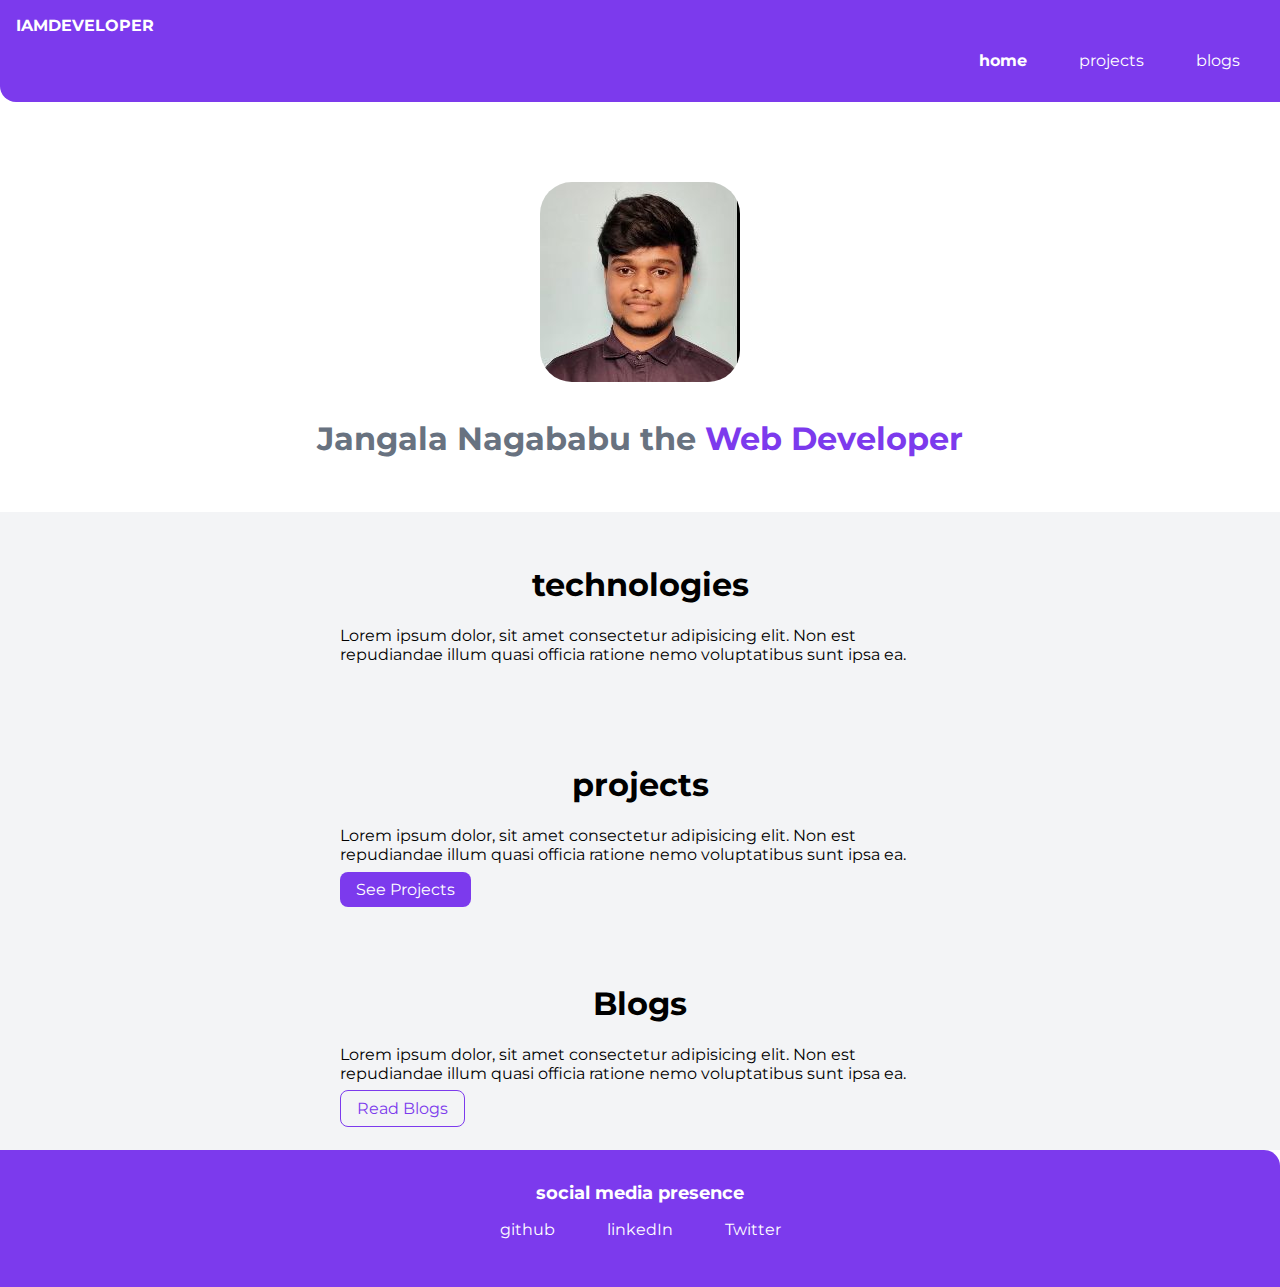
==== index.html @ 1497d7f5 "updated html" ====
<!DOCTYPE html>
<html lang="en">
<head>
    <meta charset="UTF-8">
    <meta http-equiv="X-UA-Compatible" content="IE=edge">
    <meta name="viewport" content="width=device-width, initial-scale=1.0">
    <title>Home | Nagababu</title>
    <link href="./styles.css" rel="stylesheet">
</head>
<body>
    <nav class="navigation container">
        <div class="nav-brand">IAMDEVELOPER</div>
        <ul class="list-non-bullet nav-pills">
           <li class="list-item-inline"><a class="link link-active" href="/">home</a></li>
           <li class="list-item-inline"><a class="link" href="./projects.html">projects</a></li>
           <li class="list-item-inline"><a class="link" href="./blogs.html">blogs</a></li>
        </ul>
      </nav>   
      <header class="hero">
        <img class="hero-img" src="./img/myimg.svg.jpg" />
        <h1 class="hero-heading">Jangala Nagababu the <span class="heading-inverted">Web Developer</span></h1>
    </header>
    <section class="section ow">
        <div class="container container-center">
        <h1>technologies</h1>
        <p>Lorem ipsum dolor, sit amet consectetur adipisicing elit. Non est repudiandae illum quasi officia ratione nemo voluptatibus sunt ipsa ea.</p>
        </div>
    </section>

    <section class="section ow">
        <div class="container container-center">
        <h1>projects</h1>
        <p>Lorem ipsum dolor, sit amet consectetur adipisicing elit. Non est repudiandae illum quasi officia ratione nemo voluptatibus sunt ipsa ea.</p>
        <a class="link link-primary" href="./projects.html">See Projects</a>
        </div>
    </section>

    <section class="section ow">
        <div class="container container-center">
        <h1>Blogs</h1>
        <p>Lorem ipsum dolor, sit amet consectetur adipisicing elit. Non est repudiandae illum quasi officia ratione nemo voluptatibus sunt ipsa ea.</p>
        <a class="link link-secondary" href="./blogs.html">Read Blogs</a>
        </div>
    </section>

    <footer class="footer">
        <div class="footer-header">social media presence</div>
        <ul class="social-links list-non-bullet">
            <li class="list-item-inline"><a class="link" href="https://github.com/Jangalanagababu42">github</a></li>
            <li class="list-item-inline"><a class="link" href="https://www.linkedin.com/in/jangala-nagababu-0552181a4
                ">linkedIn</a></li>
            <li class="list-item-inline"><a class="link" href="/">Twitter</a></li>
        </ul>
    </footer>

</body>
</html>
---- styles.css ----
@import url('https://fonts.googleapis.com/css2?family=Montserrat:wght@200;500&display=swap');

:root{
    --primary-color:#7C3AED;
    --dark-gray:#687280;
    --off-white:#F3F4F6;
}


body{
    font-family: 'Montserrat', sans-serif;
    margin: 0px;


}
hr{
    margin: 2rem 0rem;
}

.container{
    padding-left: 1rem;
    padding-right: 1rem;
}

.container-center{
    max-width: 600px;
    margin: auto;
}

.link{
    text-decoration: none;
    padding: 0.5rem 1rem;
    /* margin-top: 5rem; */

}

.link-primary{
    background-color: var(--primary-color);
    border-radius: 0.5rem;
    color: white;
}
.link-secondary{
color: var(--primary-color);
border-radius: 00.5rem;
border: 1px solid var(--primary-color)
}
/* BEM Naming convention */

.list-non-bullet{
    list-style: none;
}

.list-item-inline{
    display: inline;
    padding: 0rem 0.5rem;
}
.navigation{
    background-color: var(--primary-color);
    color: white;
    padding: 1rem;
    border-bottom-left-radius: 1rem;
}
.navigation .nav-brand{
    font-weight: bold;
}

.navigation .nav-pills{
    text-align: right;
}

.navigation .link{
    color: white;
}

.navigation .link-active{
    font-weight: bold;
}
.hero{
    padding: 2rem;
    padding-top: 5rem;
}

.hero .hero-img{
    max-width: 350px;
    display: block;
    margin: auto;
    border-radius: 2rem;
}

.hero .hero-heading{
  color: var(--dark-gray);
  padding-top: 1rem;
  text-align: center;
}


.hero .hero-heading .heading-inverted{
    color: var(--primary-color);
}


.section{
    padding: 2rem;
}

.section h1{
    text-align: center;
}

.ow{
    background-color: var(--off-white);
}

.footer{
    background-color: var(--primary-color);
    padding: 2rem 1rem;
    text-align: center;
    color: white;
    border-top-right-radius: 1rem;
}
.footer .footer-header{
    font-weight: bold;
    font-size: large;
}
.footer .link{
    color: white;
}

.footer ul{
    padding-inline-start: 0px;
}
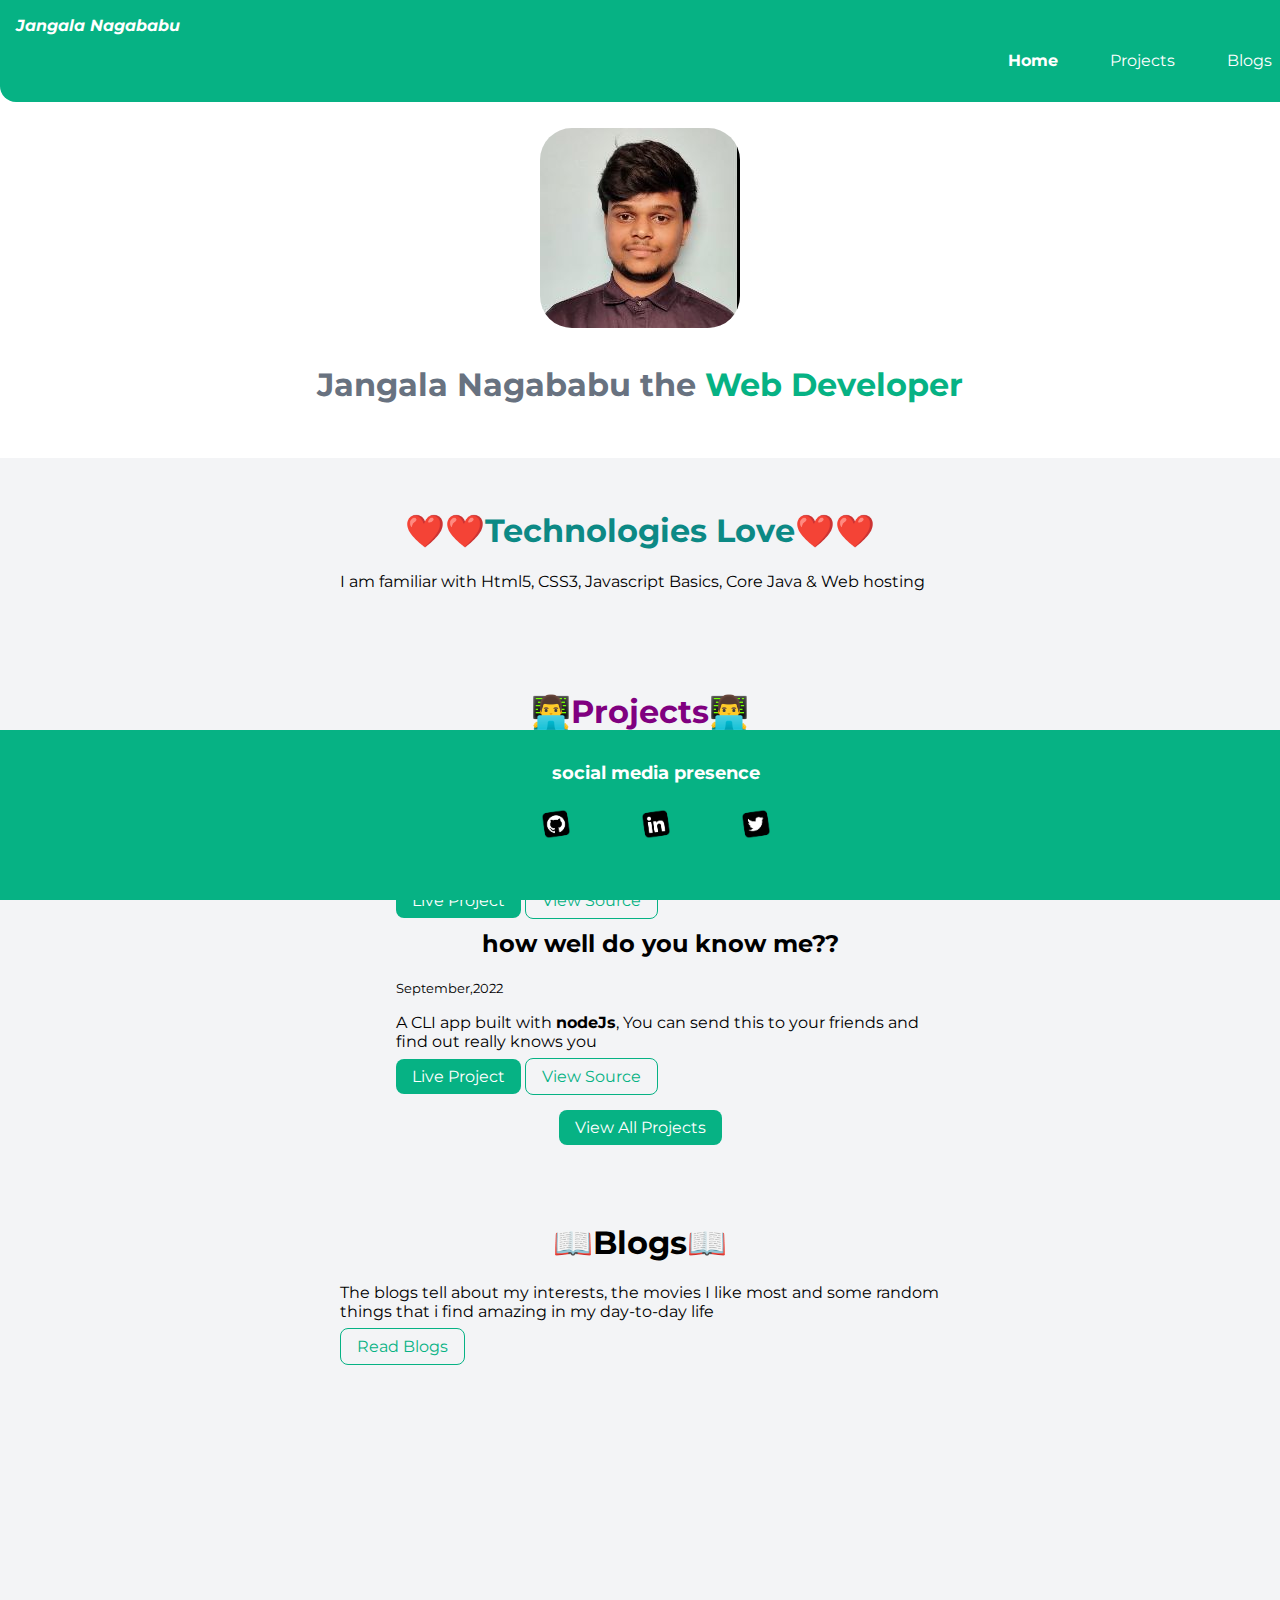
==== commit b44658cd: "Pre-final Update in portfolio" ====
--- a/index.html
+++ b/index.html
@@ -9,11 +9,11 @@
 </head>
 <body>
     <nav class="navigation container">
-        <div class="nav-brand">IAMDEVELOPER</div>
+        <div class="nav-brand"><i>Jangala Nagababu</i></div>
         <ul class="list-non-bullet nav-pills">
-           <li class="list-item-inline"><a class="link link-active" href="/">home</a></li>
-           <li class="list-item-inline"><a class="link" href="./projects.html">projects</a></li>
-           <li class="list-item-inline"><a class="link" href="./blogs.html">blogs</a></li>
+           <li class="list-item-inline"><a class="link link-active" href="/">Home</a></li>
+           <li class="list-item-inline"><a class="link" href="./projects.html">Projects</a></li>
+           <li class="list-item-inline"><a class="link" href="./blogs.html">Blogs</a></li>
         </ul>
       </nav>   
       <header class="hero">
@@ -22,23 +22,46 @@
     </header>
     <section class="section ow">
         <div class="container container-center">
-        <h1>technologies</h1>
-        <p>Lorem ipsum dolor, sit amet consectetur adipisicing elit. Non est repudiandae illum quasi officia ratione nemo voluptatibus sunt ipsa ea.</p>
+        <h1 style="color:rgb(12, 137, 133)">❤️❤️Technologies Love❤️❤️</h1>
+        <p>I am familiar with Html5, CSS3, Javascript Basics, Core Java & Web hosting
+
+        </p>
         </div>
     </section>
 
     <section class="section ow">
         <div class="container container-center">
-        <h1>projects</h1>
-        <p>Lorem ipsum dolor, sit amet consectetur adipisicing elit. Non est repudiandae illum quasi officia ratione nemo voluptatibus sunt ipsa ea.</p>
-        <a class="link link-primary" href="./projects.html">See Projects</a>
+        <h1 style="color:purple">👨‍💻Projects👨‍💻</h1>
+        <ul class="list-non-bullet">
+            <li>
+                <div class="container container-center">
+                    <h2>Namaste Js</h2>
+                    <small>September,2022</small>
+                    <p>A CLI app built with <strong>nodeJs</strong>, You can send this to your friends and find out really knows Javascript</p>
+    <a class="link link-primary" href="https://replit.com/@Jangalanagababu/NamasteJsQuiz?embed=1&output=1">Live Project</a>
+    <a class="link link-secondary" href="https://github.com/Jangalanagababu42/NamasteJsQuiz">View Source</a>
+                </div>
+            </li>
+            <li>
+                <div class="container container-center">
+                    <h2>how well do you know me??</h2>
+                    <small>September,2022</small>
+                    <p>A CLI app built with <strong>nodeJs</strong>, You can send this to your friends and find out really knows you</p>
+    <a class="link link-primary" href="https://replit.com/@Jangalanagababu/How-well-Do-you-Know-Me?embed=1&output=1">Live Project</a>
+    <a class="link link-secondary" href="https://github.com/Jangalanagababu42/How-well-Do-you-Know-Me">View Source</a>
+                </div>
+            </li>
+     </ul>
+        <div class="projects">
+        <a class="link link-primary" href="./projects.html">View All Projects</a></div>
         </div>
     </section>
 
     <section class="section ow">
-        <div class="container container-center">
-        <h1>Blogs</h1>
-        <p>Lorem ipsum dolor, sit amet consectetur adipisicing elit. Non est repudiandae illum quasi officia ratione nemo voluptatibus sunt ipsa ea.</p>
+        <div class="container container-center abovefooter">
+        <h1>📖Blogs📖</h1>
+        <p>The blogs tell about my interests, the movies I like most and some random things that i find amazing in my day-to-day life
+        </p>
         <a class="link link-secondary" href="./blogs.html">Read Blogs</a>
         </div>
     </section>
@@ -46,10 +69,10 @@
     <footer class="footer">
         <div class="footer-header">social media presence</div>
         <ul class="social-links list-non-bullet">
-            <li class="list-item-inline"><a class="link" href="https://github.com/Jangalanagababu42">github</a></li>
-            <li class="list-item-inline"><a class="link" href="https://www.linkedin.com/in/jangala-nagababu-0552181a4
-                ">linkedIn</a></li>
-            <li class="list-item-inline"><a class="link" href="/">Twitter</a></li>
+            <li class="list-item-inline"><a class="link2" href="https://github.com/Jangalanagababu42"><img  class="image" src="./img/github.gif" ></a></li>
+            <li class="list-item-inline"><a class="link2" href="https://www.linkedin.com/in/jangala-nagababu-0552181a4
+                "><img class="image" src="./img/linkedin.gif" ></a></li>
+            <li class="list-item-inline"><a class="link2" href="https://twitter.com/Jangalanagabab2"><img  class="image" src="./img/twitter.gif"></a></li>
         </ul>
     </footer>
 
--- a/styles.css
+++ b/styles.css
@@ -1,7 +1,7 @@
 @import url('https://fonts.googleapis.com/css2?family=Montserrat:wght@200;500&display=swap');
 
 :root{
-    --primary-color:#7C3AED;
+    --primary-color:#06b284;
     --dark-gray:#687280;
     --off-white:#F3F4F6;
 }
@@ -30,7 +30,15 @@
 .link{
     text-decoration: none;
     padding: 0.5rem 1rem;
+    
+  
     /* margin-top: 5rem; */
+
+}
+.navigation .link:hover{
+   color: var(--dark-gray);
+    background-color:white;
+    border-radius: 1rem;
 
 }
 
@@ -38,11 +46,30 @@
     background-color: var(--primary-color);
     border-radius: 0.5rem;
     color: white;
+    
+   
 }
 .link-secondary{
 color: var(--primary-color);
 border-radius: 00.5rem;
-border: 1px solid var(--primary-color)
+border: 1px solid var(--primary-color);
+
+
+}
+.link-primary:hover{
+    color: var(--primary-color);
+    border-radius: 00.5rem;
+    background-color: var(--off-white);
+    border: 1px solid var(--primary-color);
+    
+   
+}
+.link-secondary:hover{
+    background-color: var(--primary-color);
+    border-radius: 0.5rem;
+    color: white;
+    
+
 }
 /* BEM Naming convention */
 
@@ -59,6 +86,10 @@
     color: white;
     padding: 1rem;
     border-bottom-left-radius: 1rem;
+    position: fixed;
+    top: 0%;
+    width: 100%;
+    
 }
 .navigation .nav-brand{
     font-weight: bold;
@@ -78,6 +109,7 @@
 .hero{
     padding: 2rem;
     padding-top: 5rem;
+    margin-top: 3rem;
 }
 
 .hero .hero-img{
@@ -110,15 +142,25 @@
 .ow{
     background-color: var(--off-white);
 }
-
-.footer{
+.image{
+    height: 3rem;
+    width: 3rem;
+}
+ 
+  .footer{
     background-color: var(--primary-color);
     padding: 2rem 1rem;
     text-align: center;
     color: white;
     border-top-right-radius: 1rem;
-}
-.footer .footer-header{
+    position: fixed;
+    bottom: 0%;
+    width: 100%;
+   
+    
+} 
+
+ .footer .footer-header{
     font-weight: bold;
     font-size: large;
 }
@@ -128,4 +170,23 @@
 
 .footer ul{
     padding-inline-start: 0px;
+}
+.link2{
+    text-decoration: none;
+    padding: 0.5rem 1rem;} 
+    /* margin-top: 5rem; */
+ 
+.projects{
+    text-align: center;
+    margin-top: 2rem;
+}
+.image:hover{
+    height: 3.1rem;
+    width: 3.1rem;
+}
+h2{
+    text-align: center;
+}
+.abovefooter{
+    margin-bottom: 14rem;
 }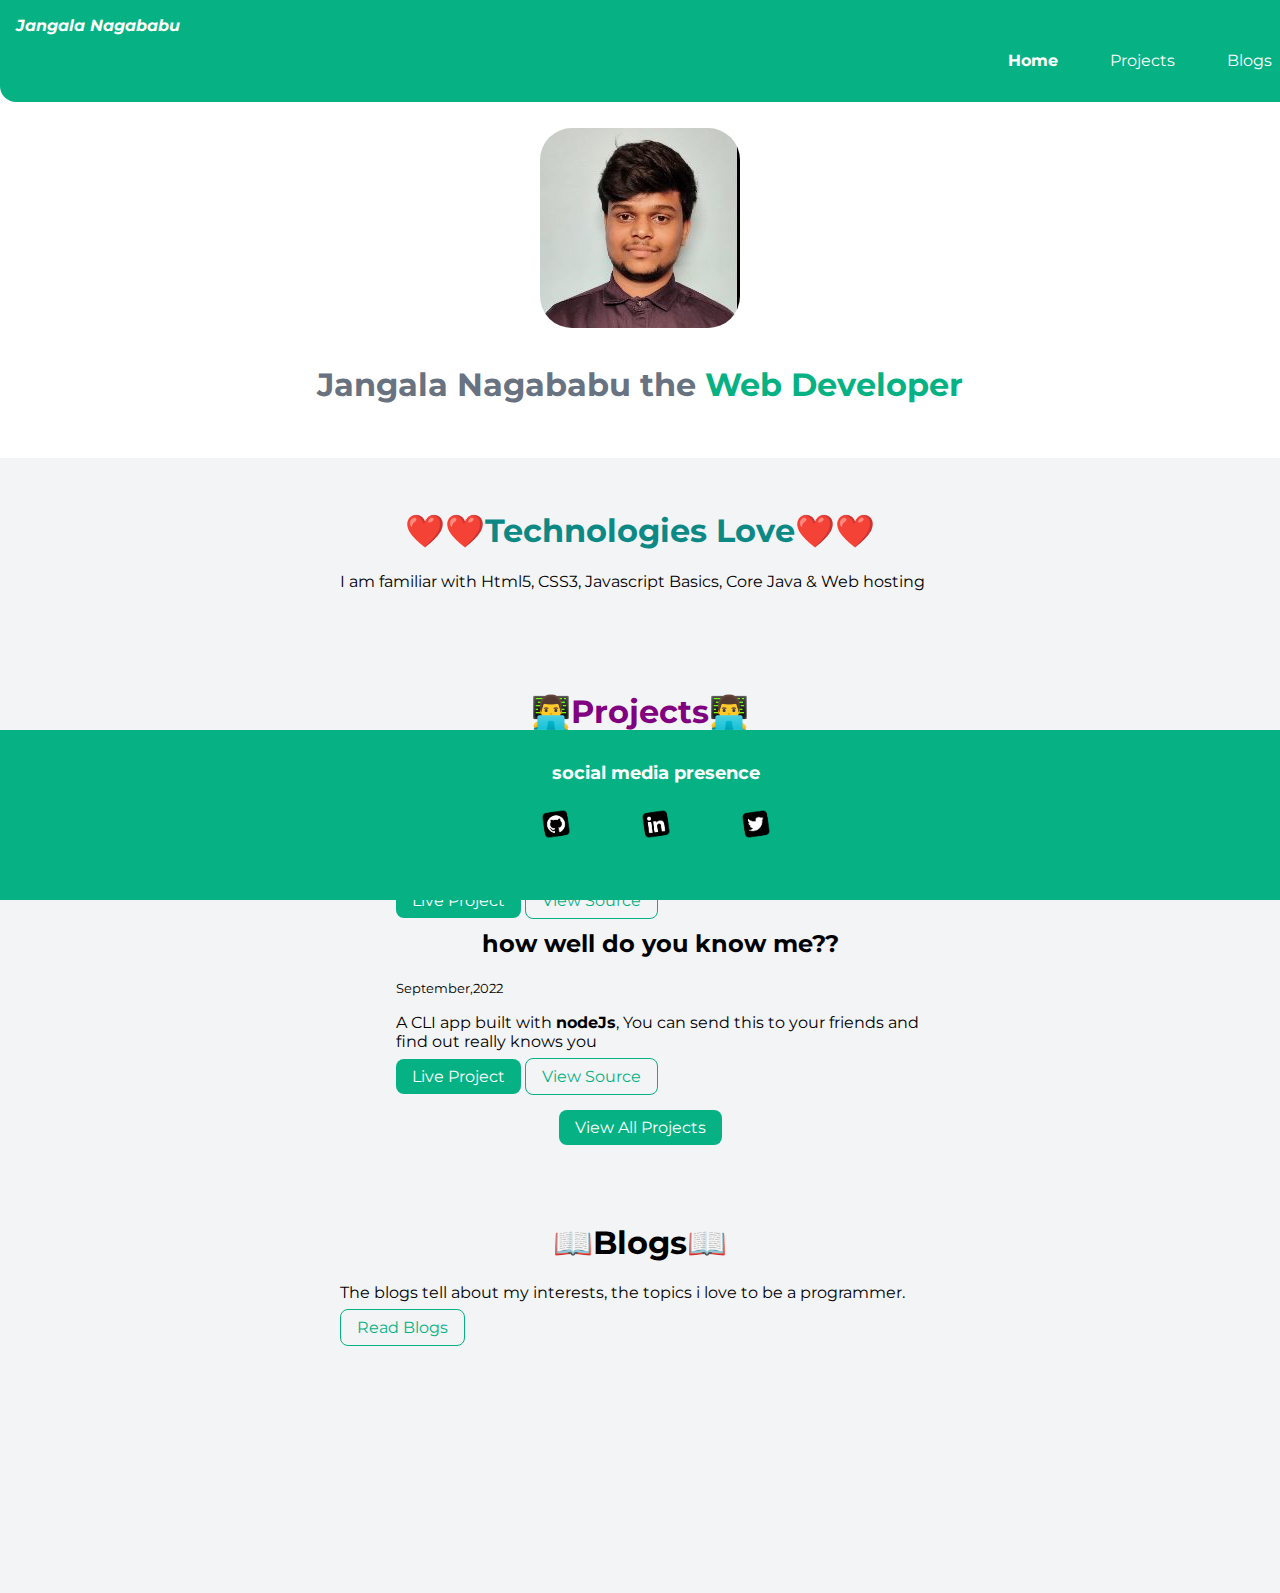
==== commit ce0d9ea1: "fix; added some changes" ====
--- a/index.html
+++ b/index.html
@@ -38,8 +38,8 @@
                     <h2>Namaste Js</h2>
                     <small>September,2022</small>
                     <p>A CLI app built with <strong>nodeJs</strong>, You can send this to your friends and find out really knows Javascript</p>
-    <a class="link link-primary" href="https://replit.com/@Jangalanagababu/NamasteJsQuiz?embed=1&output=1">Live Project</a>
-    <a class="link link-secondary" href="https://github.com/Jangalanagababu42/NamasteJsQuiz">View Source</a>
+    <a class="link link-primary" href="https://replit.com/@Jangalanagababu/NamasteJsQuiz?embed=1&output=1" target="_blank">Live Project</a>
+    <a class="link link-secondary" href="https://github.com/Jangalanagababu42/NamasteJsQuiz" target="_blank">View Source</a>
                 </div>
             </li>
             <li>
@@ -47,8 +47,8 @@
                     <h2>how well do you know me??</h2>
                     <small>September,2022</small>
                     <p>A CLI app built with <strong>nodeJs</strong>, You can send this to your friends and find out really knows you</p>
-    <a class="link link-primary" href="https://replit.com/@Jangalanagababu/How-well-Do-you-Know-Me?embed=1&output=1">Live Project</a>
-    <a class="link link-secondary" href="https://github.com/Jangalanagababu42/How-well-Do-you-Know-Me">View Source</a>
+    <a class="link link-primary" href="https://replit.com/@Jangalanagababu/How-well-Do-you-Know-Me?embed=1&output=1" target="_blank">Live Project</a>
+    <a class="link link-secondary" href="https://github.com/Jangalanagababu42/How-well-Do-you-Know-Me" target="_blank">View Source</a>
                 </div>
             </li>
      </ul>
@@ -60,7 +60,7 @@
     <section class="section ow">
         <div class="container container-center abovefooter">
         <h1>📖Blogs📖</h1>
-        <p>The blogs tell about my interests, the movies I like most and some random things that i find amazing in my day-to-day life
+        <p>The blogs tell about my interests, the topics i love to be a programmer.
         </p>
         <a class="link link-secondary" href="./blogs.html">Read Blogs</a>
         </div>
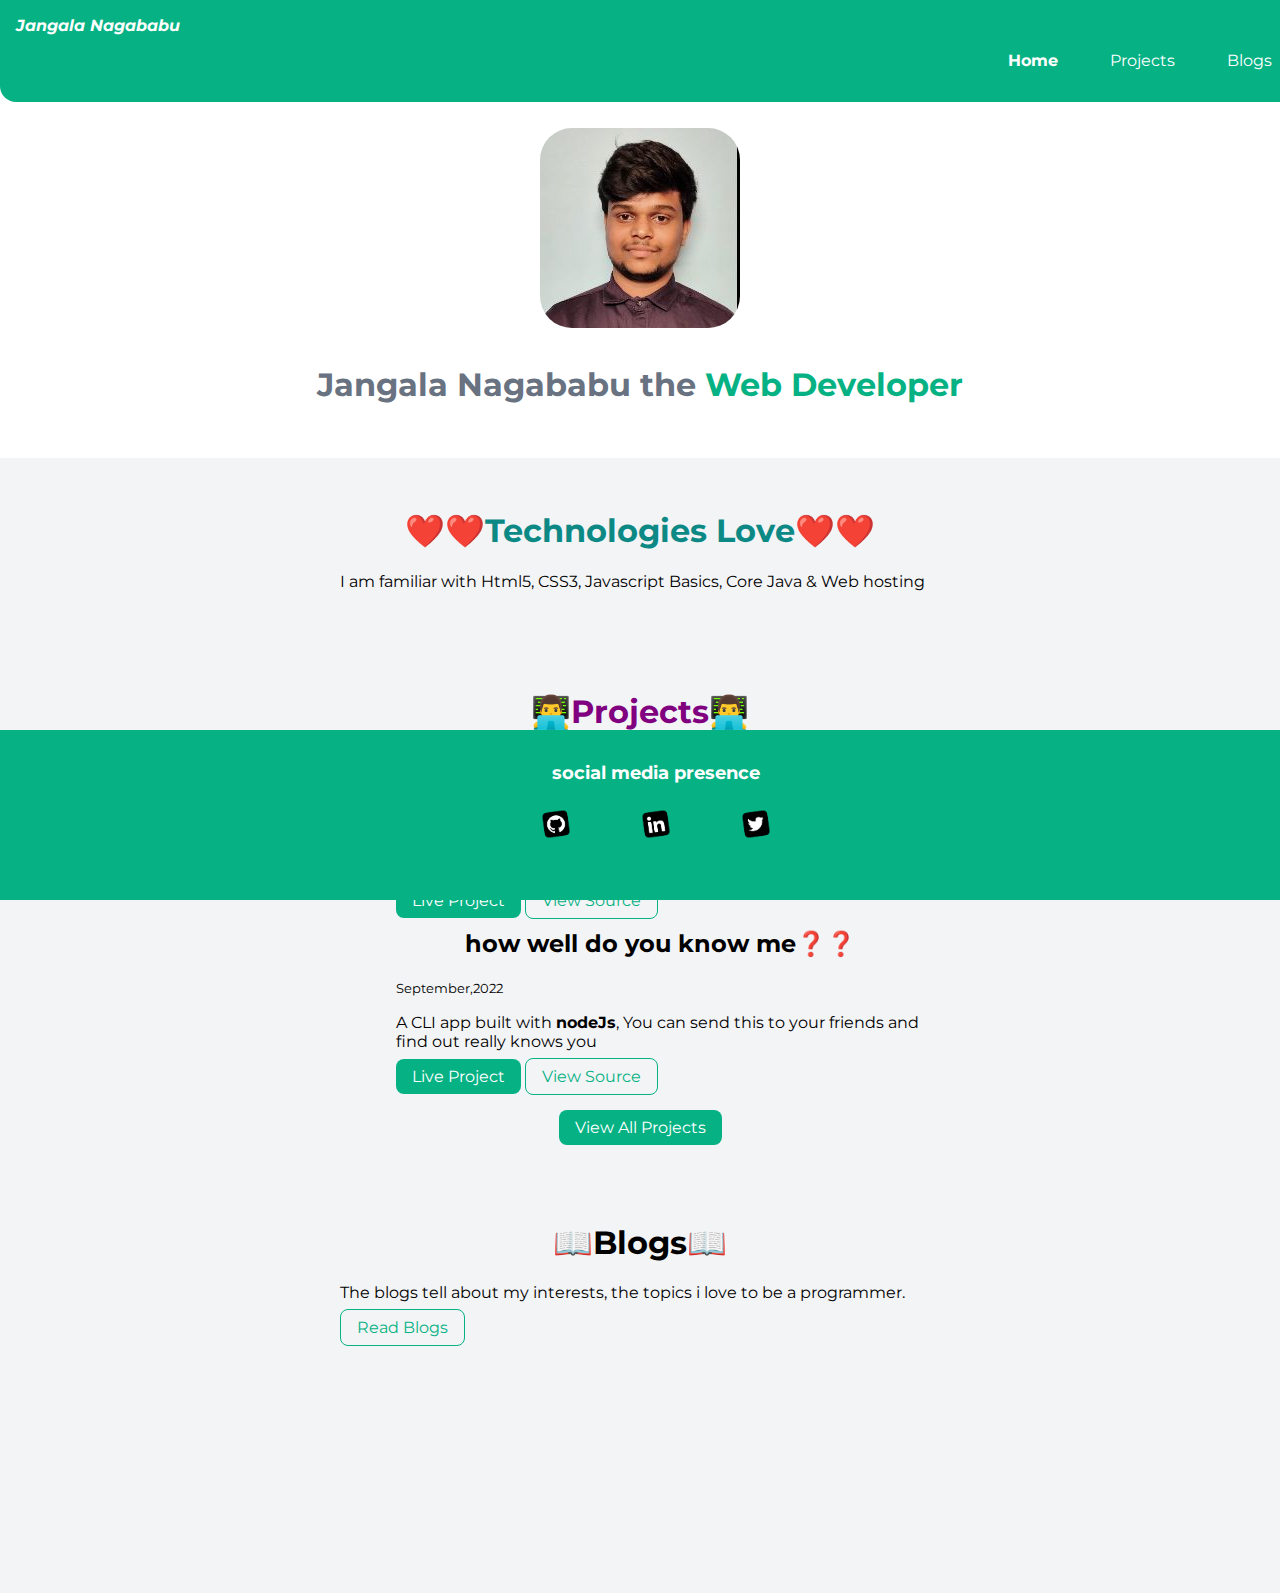
==== commit 700d319a: "style: added eomjis" ====
--- a/index.html
+++ b/index.html
@@ -35,7 +35,7 @@
         <ul class="list-non-bullet">
             <li>
                 <div class="container container-center">
-                    <h2>Namaste Js</h2>
+                    <h2>🙏Namaste Js🙏</h2>
                     <small>September,2022</small>
                     <p>A CLI app built with <strong>nodeJs</strong>, You can send this to your friends and find out really knows Javascript</p>
     <a class="link link-primary" href="https://replit.com/@Jangalanagababu/NamasteJsQuiz?embed=1&output=1" target="_blank">Live Project</a>
@@ -44,7 +44,7 @@
             </li>
             <li>
                 <div class="container container-center">
-                    <h2>how well do you know me??</h2>
+                    <h2>how well do you know me❓❓</h2>
                     <small>September,2022</small>
                     <p>A CLI app built with <strong>nodeJs</strong>, You can send this to your friends and find out really knows you</p>
     <a class="link link-primary" href="https://replit.com/@Jangalanagababu/How-well-Do-you-Know-Me?embed=1&output=1" target="_blank">Live Project</a>
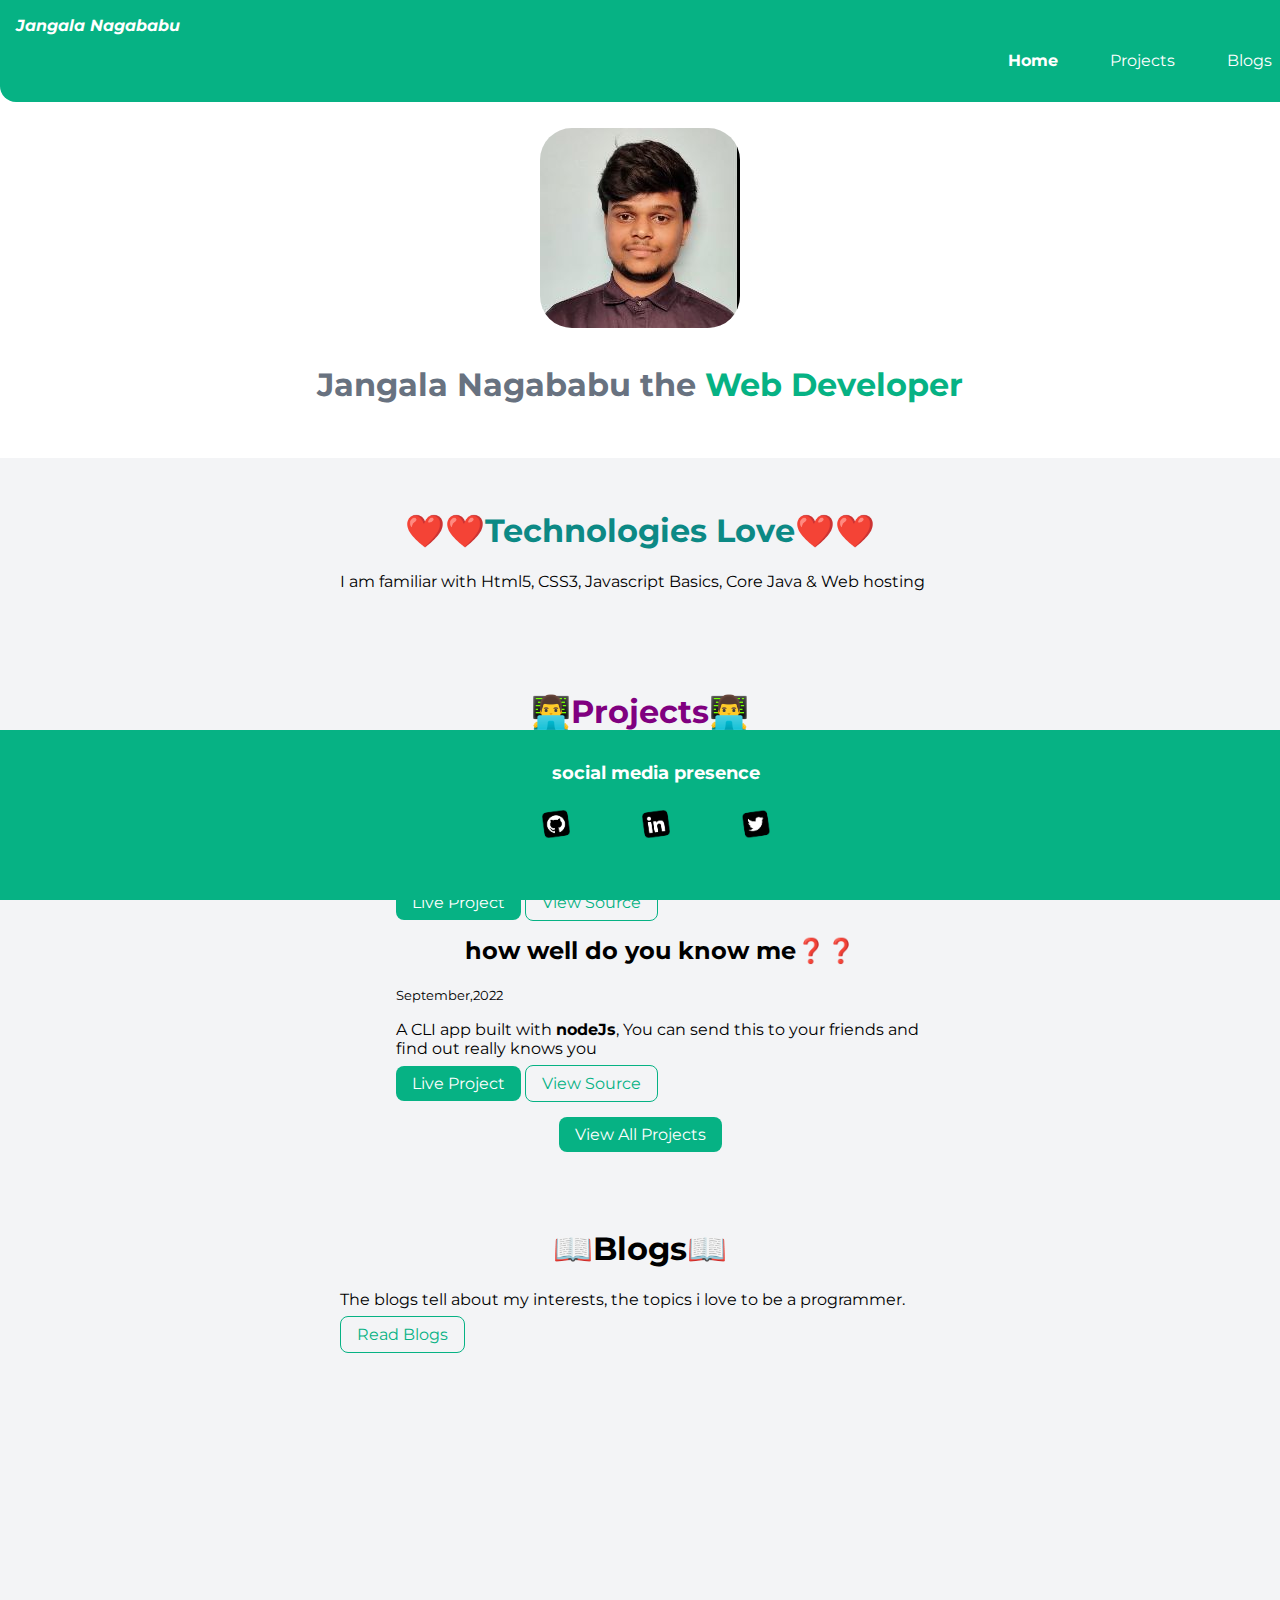
==== commit a910ff6c: "fix: added alt attribute to images" ====
--- a/index.html
+++ b/index.html
@@ -17,7 +17,7 @@
         </ul>
       </nav>   
       <header class="hero">
-        <img class="hero-img" src="./img/myimg.svg.jpg" />
+        <img class="hero-img" src="./img/myimg.svg.jpg" alt="myimage"/>
         <h1 class="hero-heading">Jangala Nagababu the <span class="heading-inverted">Web Developer</span></h1>
     </header>
     <section class="section ow">
@@ -69,10 +69,10 @@
     <footer class="footer">
         <div class="footer-header">social media presence</div>
         <ul class="social-links list-non-bullet">
-            <li class="list-item-inline"><a class="link2" href="https://github.com/Jangalanagababu42"><img  class="image" src="./img/github.gif" ></a></li>
+            <li class="list-item-inline"><a class="link2" href="https://github.com/Jangalanagababu42" target="_blank"><img  class="image" src="./img/github.gif" alt="github" ></a></li>
             <li class="list-item-inline"><a class="link2" href="https://www.linkedin.com/in/jangala-nagababu-0552181a4
-                "><img class="image" src="./img/linkedin.gif" ></a></li>
-            <li class="list-item-inline"><a class="link2" href="https://twitter.com/Jangalanagabab2"><img  class="image" src="./img/twitter.gif"></a></li>
+                " target="_blank"><img class="image" src="./img/linkedin.gif" alt="linkedin" ></a></li>
+            <li class="list-item-inline"><a class="link2" href="https://twitter.com/Jangalanagabab2" target="_blank"><img  class="image" src="./img/twitter.gif" alt="twitter"></a></li>
         </ul>
     </footer>
 
--- a/styles.css
+++ b/styles.css
@@ -186,6 +186,7 @@
 }
 h2{
     text-align: center;
+    margin-top: 1.5rem;
 }
 .abovefooter{
     margin-bottom: 14rem;
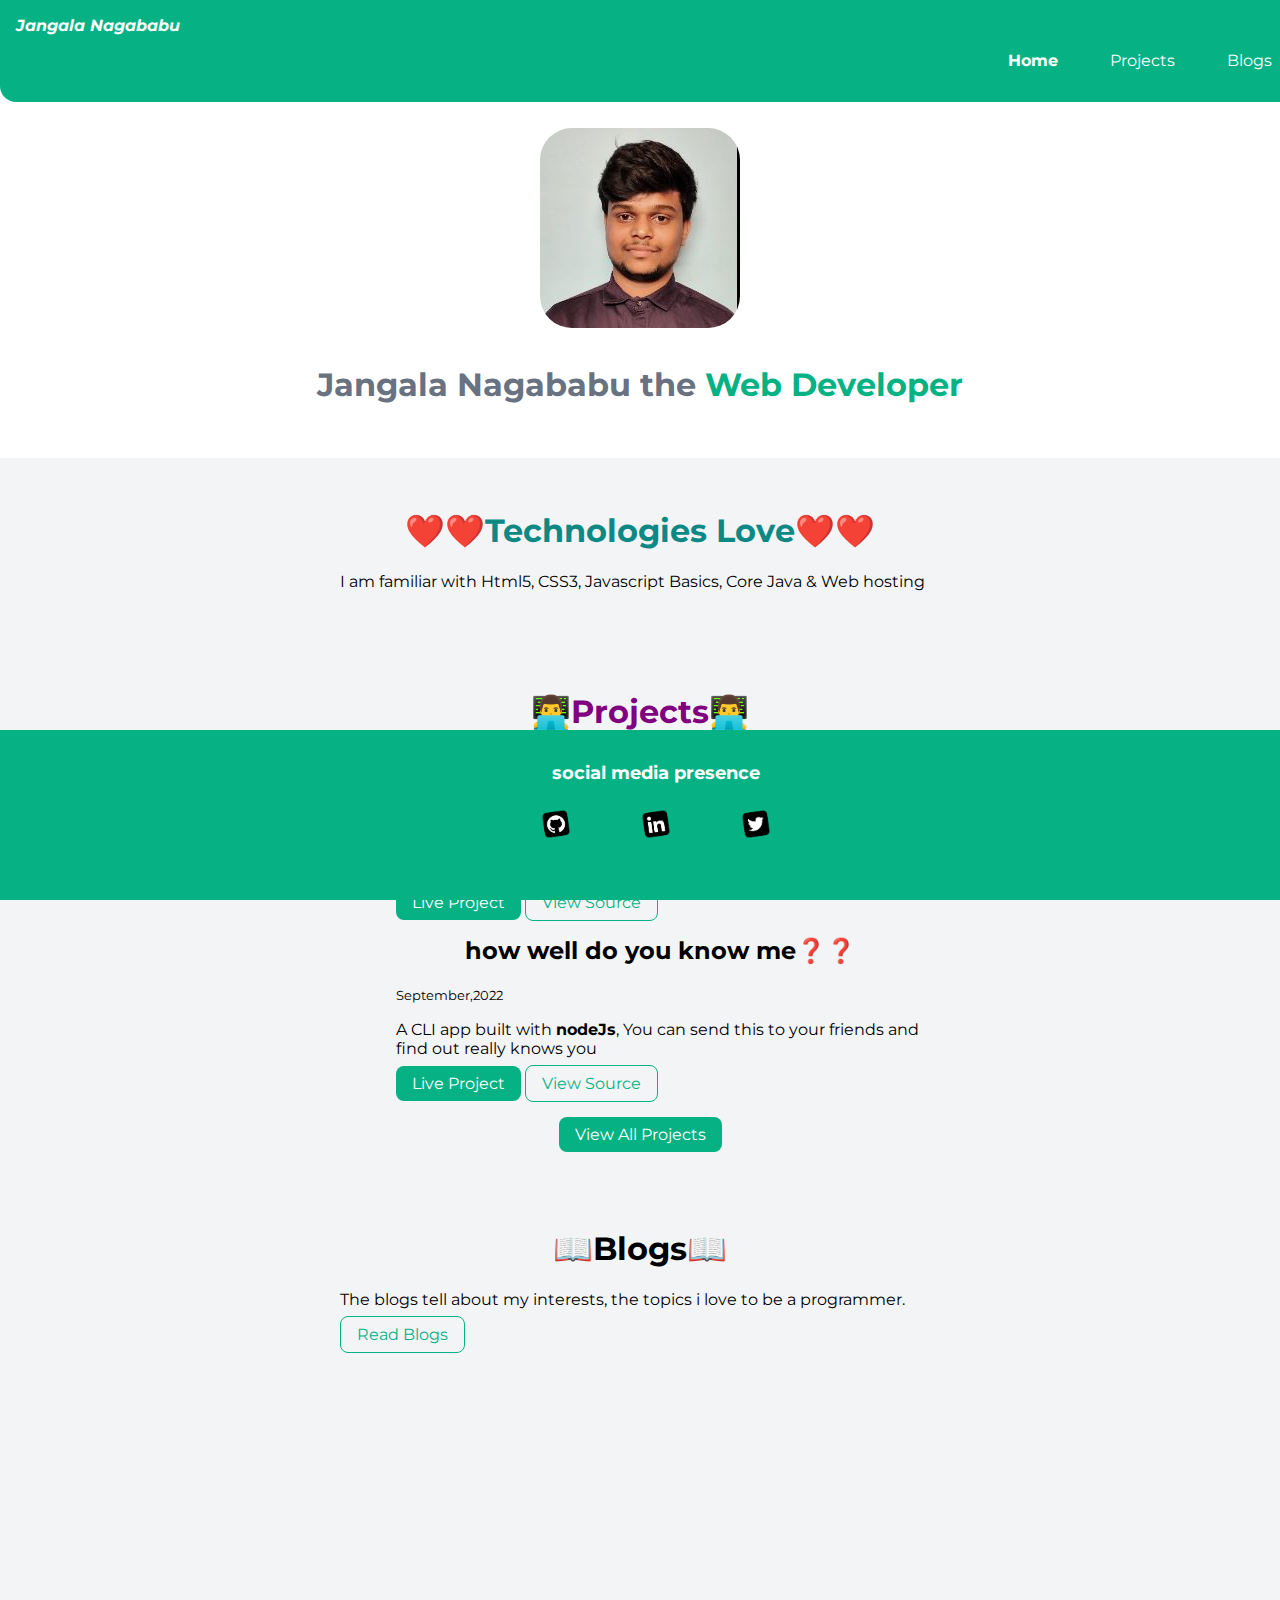
==== commit 7e678dfb: "fix: added height and width to images" ====
--- a/index.html
+++ b/index.html
@@ -17,7 +17,7 @@
         </ul>
       </nav>   
       <header class="hero">
-        <img class="hero-img" src="./img/myimg.svg.jpg" alt="myimage"/>
+        <img class="hero-img" src="./img/myimg.svg.jpg" alt="myimage" height="200%" width="200&"/>
         <h1 class="hero-heading">Jangala Nagababu the <span class="heading-inverted">Web Developer</span></h1>
     </header>
     <section class="section ow">
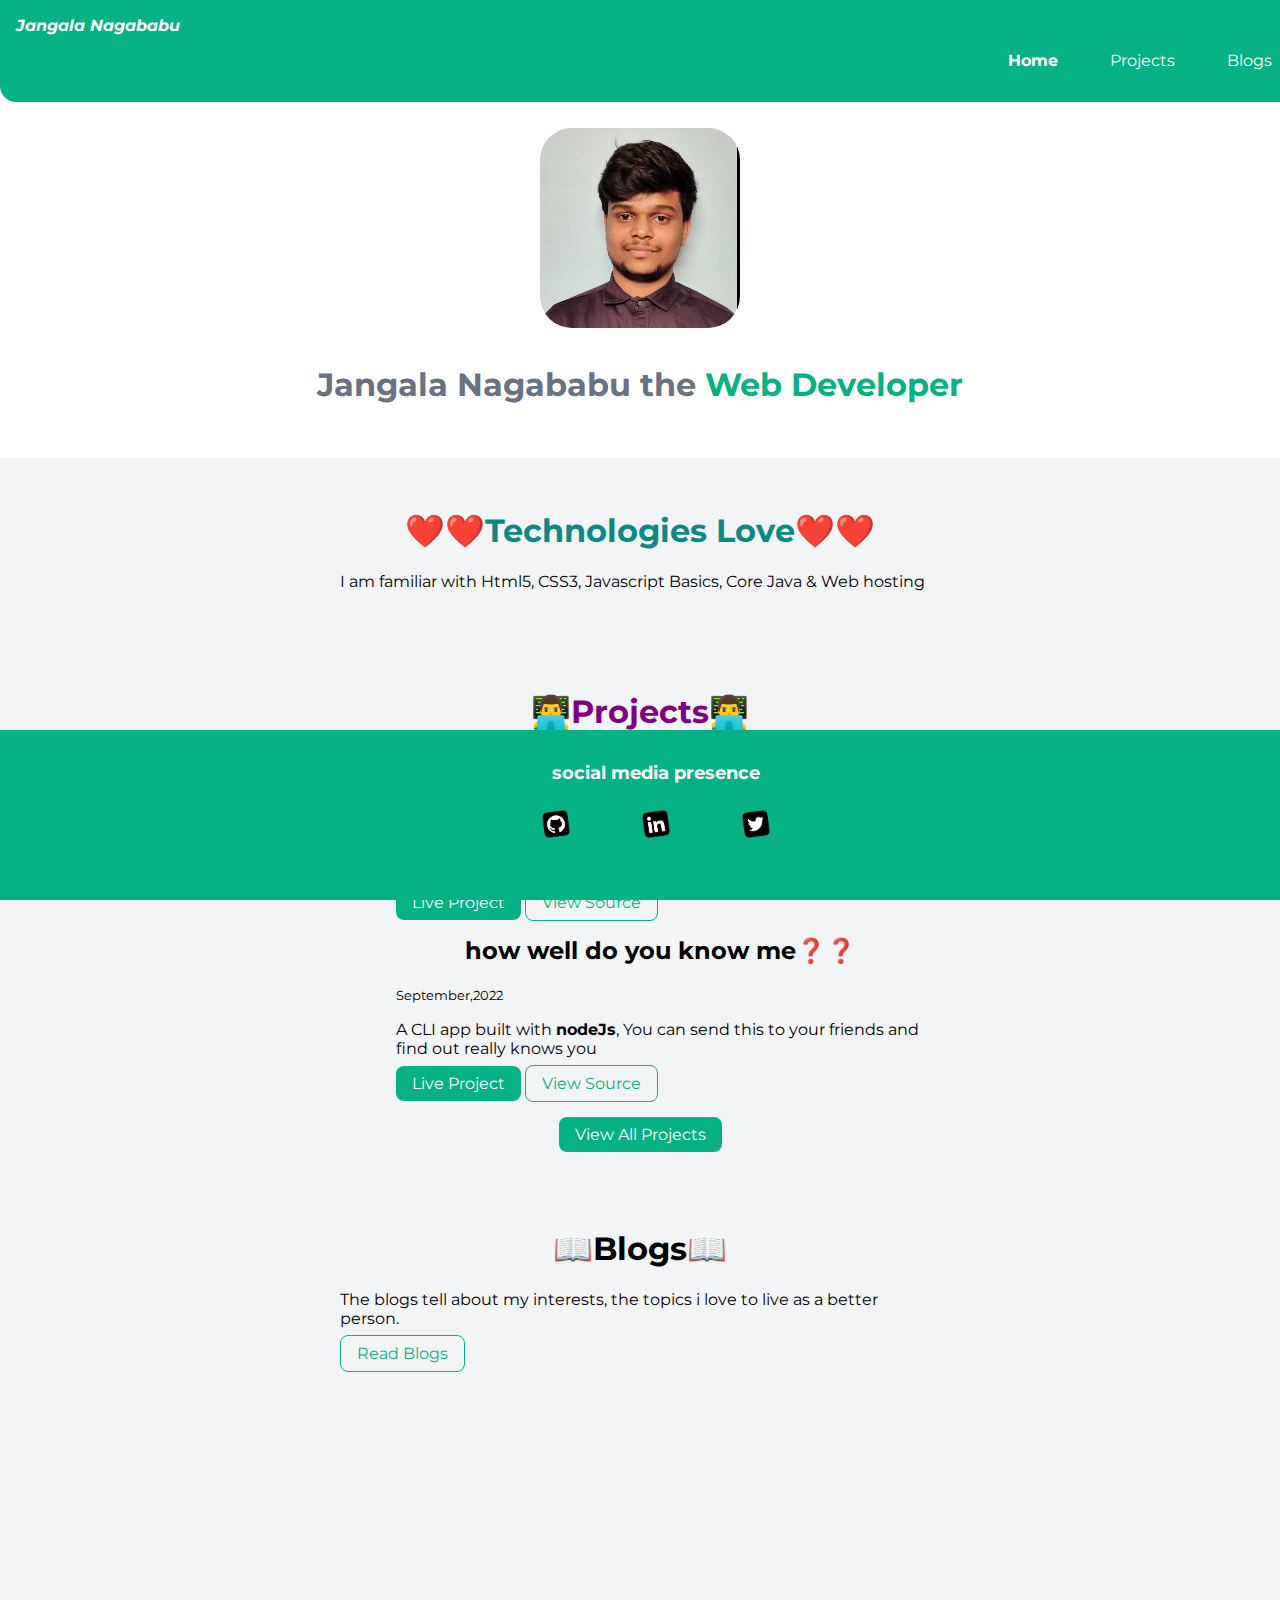
==== commit 16c8bd5b: "fix: modified as per review commments" ====
--- a/index.html
+++ b/index.html
@@ -60,7 +60,7 @@
     <section class="section ow">
         <div class="container container-center abovefooter">
         <h1>📖Blogs📖</h1>
-        <p>The blogs tell about my interests, the topics i love to be a programmer.
+        <p>The blogs tell about my interests, the topics i love to live as a better person.
         </p>
         <a class="link link-secondary" href="./blogs.html">Read Blogs</a>
         </div>
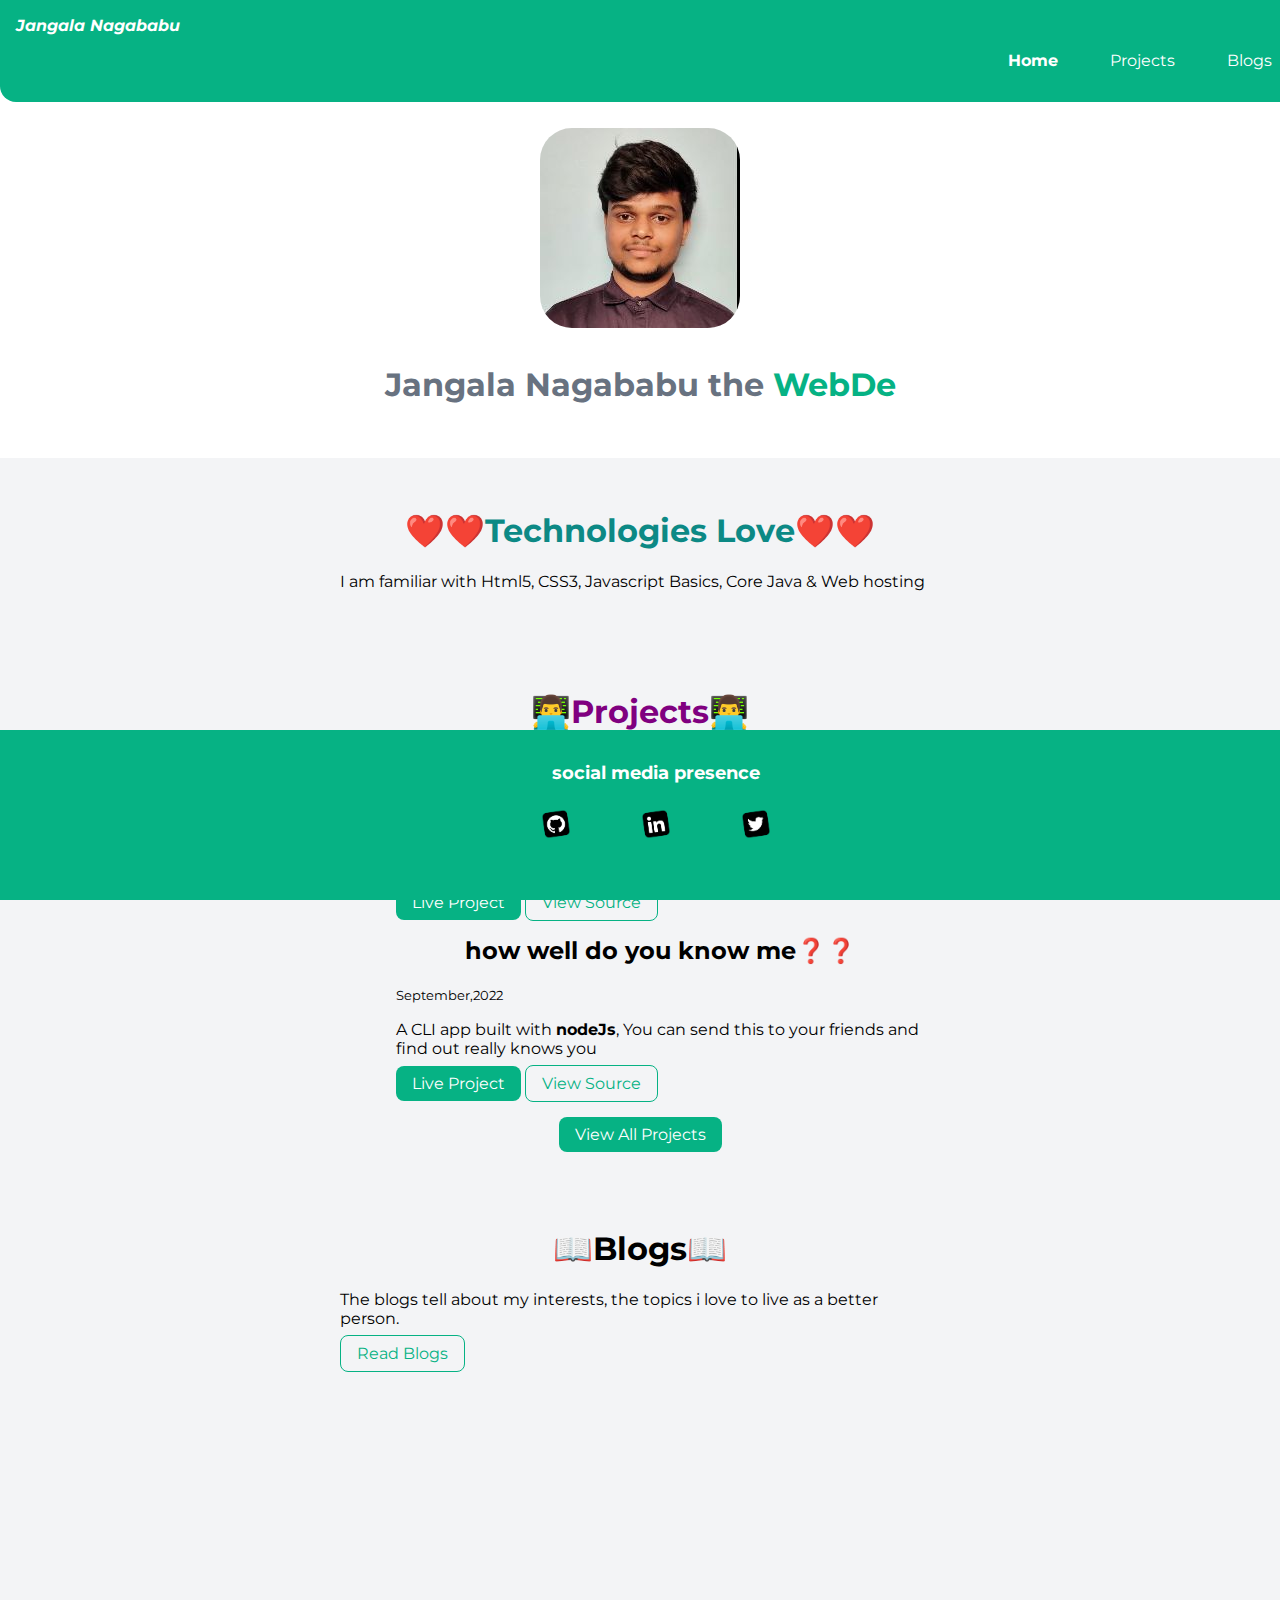
==== commit 77f11a59: "feat : Added Typing Animation" ====
--- a/index.html
+++ b/index.html
@@ -18,7 +18,7 @@
       </nav>   
       <header class="hero">
         <img class="hero-img" src="./img/myimg.svg.jpg" alt="myimage" height="200%" width="200&"/>
-        <h1 class="hero-heading">Jangala Nagababu the <span class="heading-inverted">Web Developer</span></h1>
+        <h1 class="hero-heading">Jangala Nagababu the <span id="heading-inverted"></span></h1>
     </header>
     <section class="section ow">
         <div class="container container-center">
@@ -75,6 +75,6 @@
             <li class="list-item-inline"><a class="link2" href="https://twitter.com/Jangalanagabab2" target="_blank"><img  class="image" src="./img/twitter.gif" alt="twitter"></a></li>
         </ul>
     </footer>
-
+<script src="./dynamic.js"></script>
 </body>
 </html>--- a/styles.css
+++ b/styles.css
@@ -126,7 +126,7 @@
 }
 
 
-.hero .hero-heading .heading-inverted{
+.hero .hero-heading #heading-inverted{
     color: var(--primary-color);
 }
 
